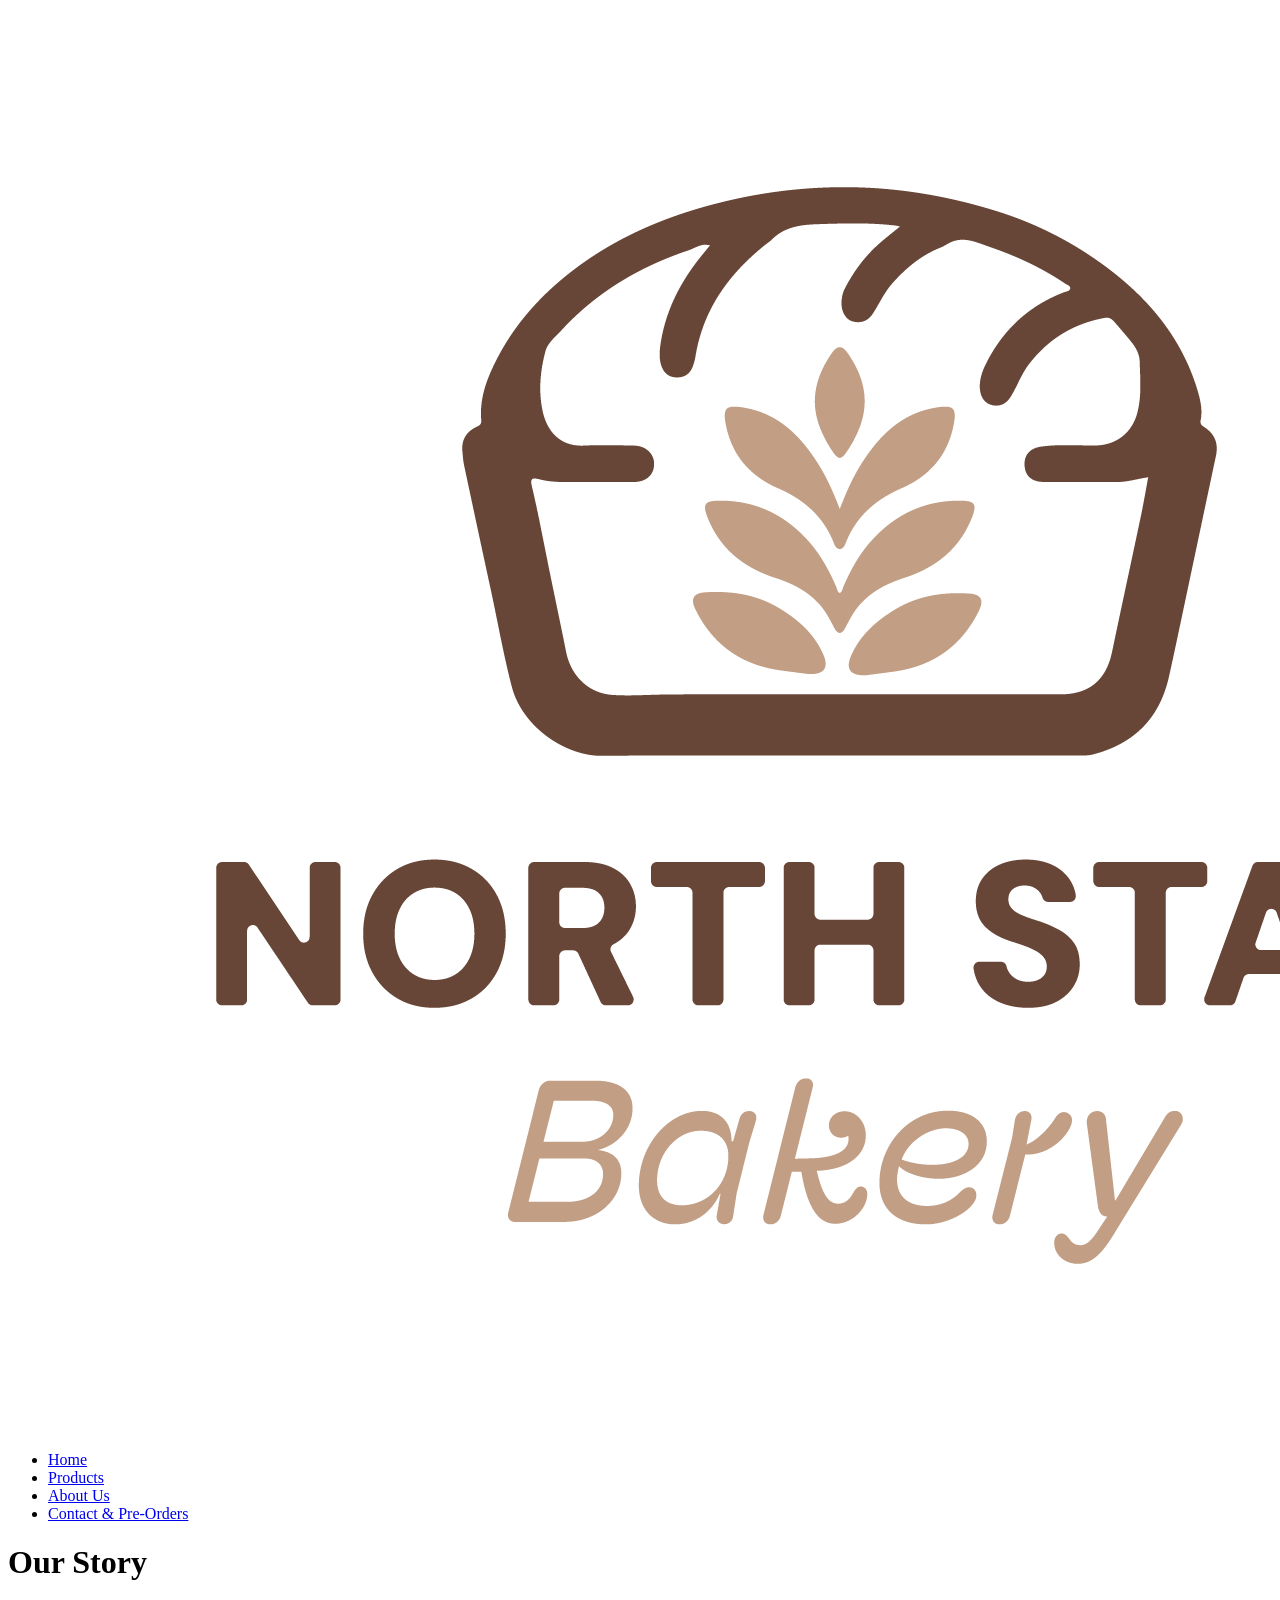
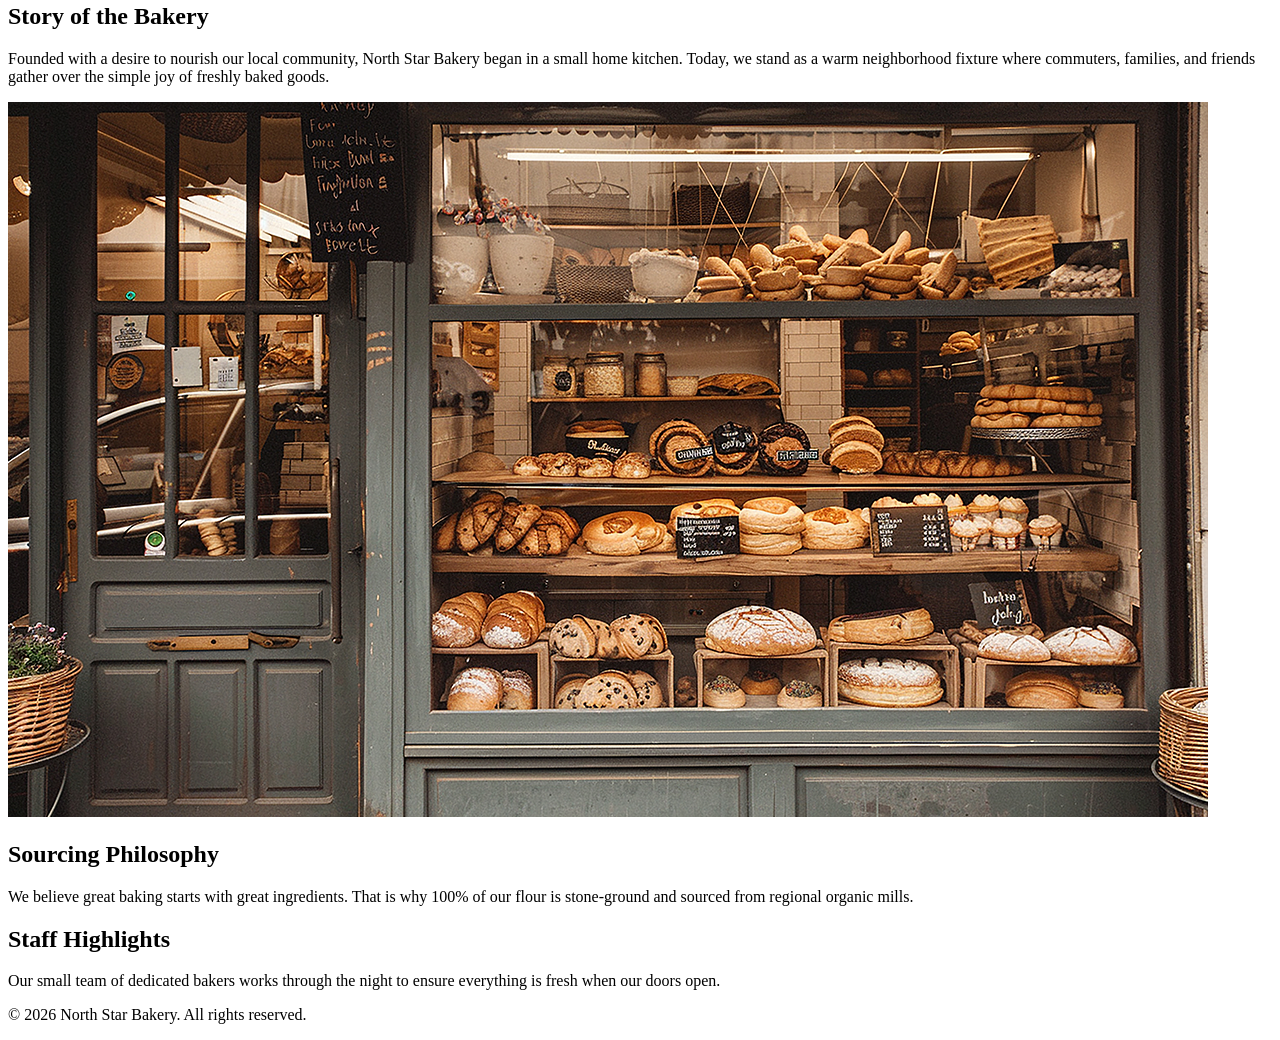
==== about.html @ 90bc3792 "Updated website code" ====
<!DOCTYPE html>
<html lang="en">
<head>
    <meta charset="UTF-8">
    <meta name="viewport" content="width=device-width, initial-scale=1.0">
    <title>About Us | North Star Bakery</title>
</head>
<body>

    <header>
        <img src="images/bakery-logo_c.png" alt="North Star Bakery logo">
        <nav>
            <ul>
                <li><a href="index.html">Home</a></li>
                <li><a href="products.html">Products</a></li>
                <li><a href="about.html">About Us</a></li>
                <li><a href="contact.html">Contact &amp; Pre-Orders</a></li>
            </ul>
        </nav>
    </header>

    <main>
        <h1>Our Story</h1>
        
        <h2>Story of the Bakery</h2>
        <p>Founded with a desire to nourish our local community, North Star Bakery began in a small home kitchen. Today, we stand as a warm neighborhood fixture where commuters, families, and friends gather over the simple joy of freshly baked goods.</p>
        <img src="images/bakery-storefront_c.png" alt="The warm, inviting front entrance of North Star Bakery with a chalkboard sign welcoming patrons">

        <h2>Sourcing Philosophy</h2>
        <p>We believe great baking starts with great ingredients. That is why 100% of our flour is stone-ground and sourced from regional organic mills.</p>

        <h2>Staff Highlights</h2>
        <p>Our small team of dedicated bakers works through the night to ensure everything is fresh when our doors open.</p>
    </main>

    <footer>
        <p>&copy; 2026 North Star Bakery. All rights reserved.</p>
    </footer>

</body>
</html>
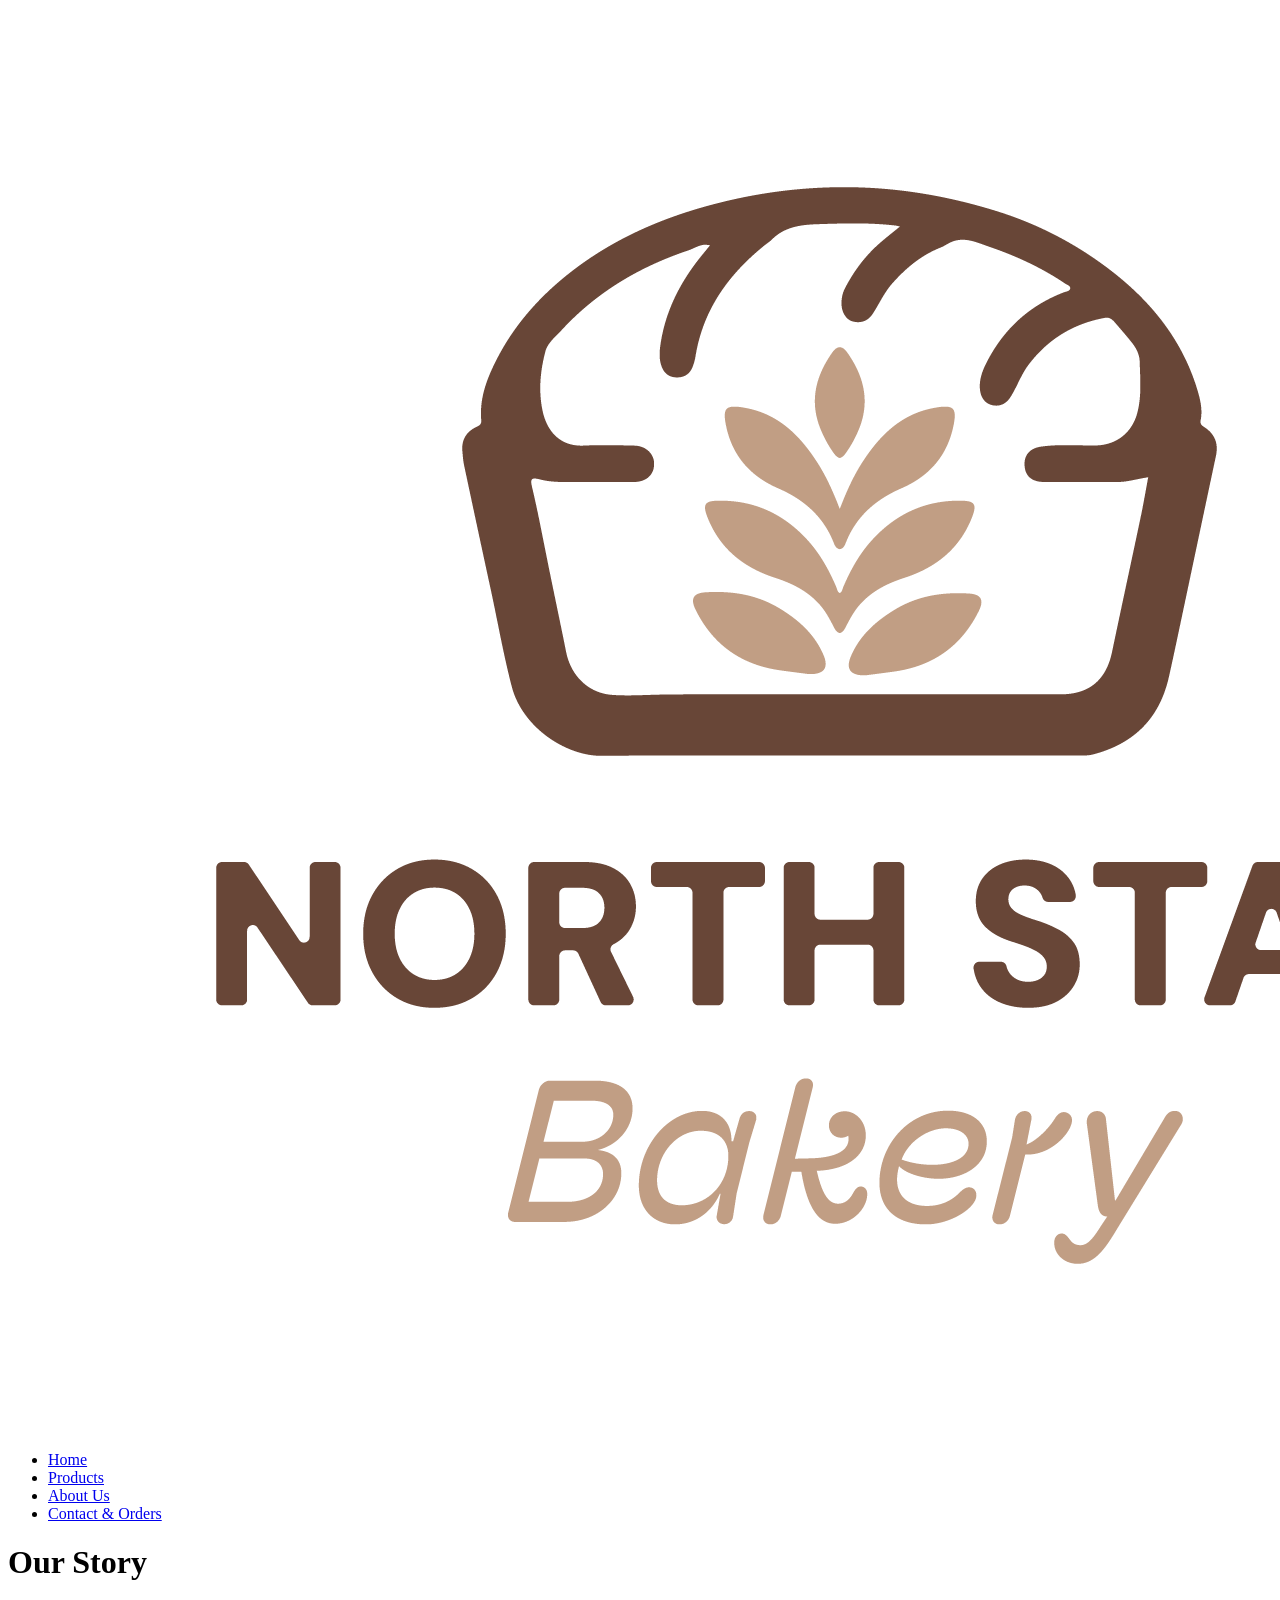
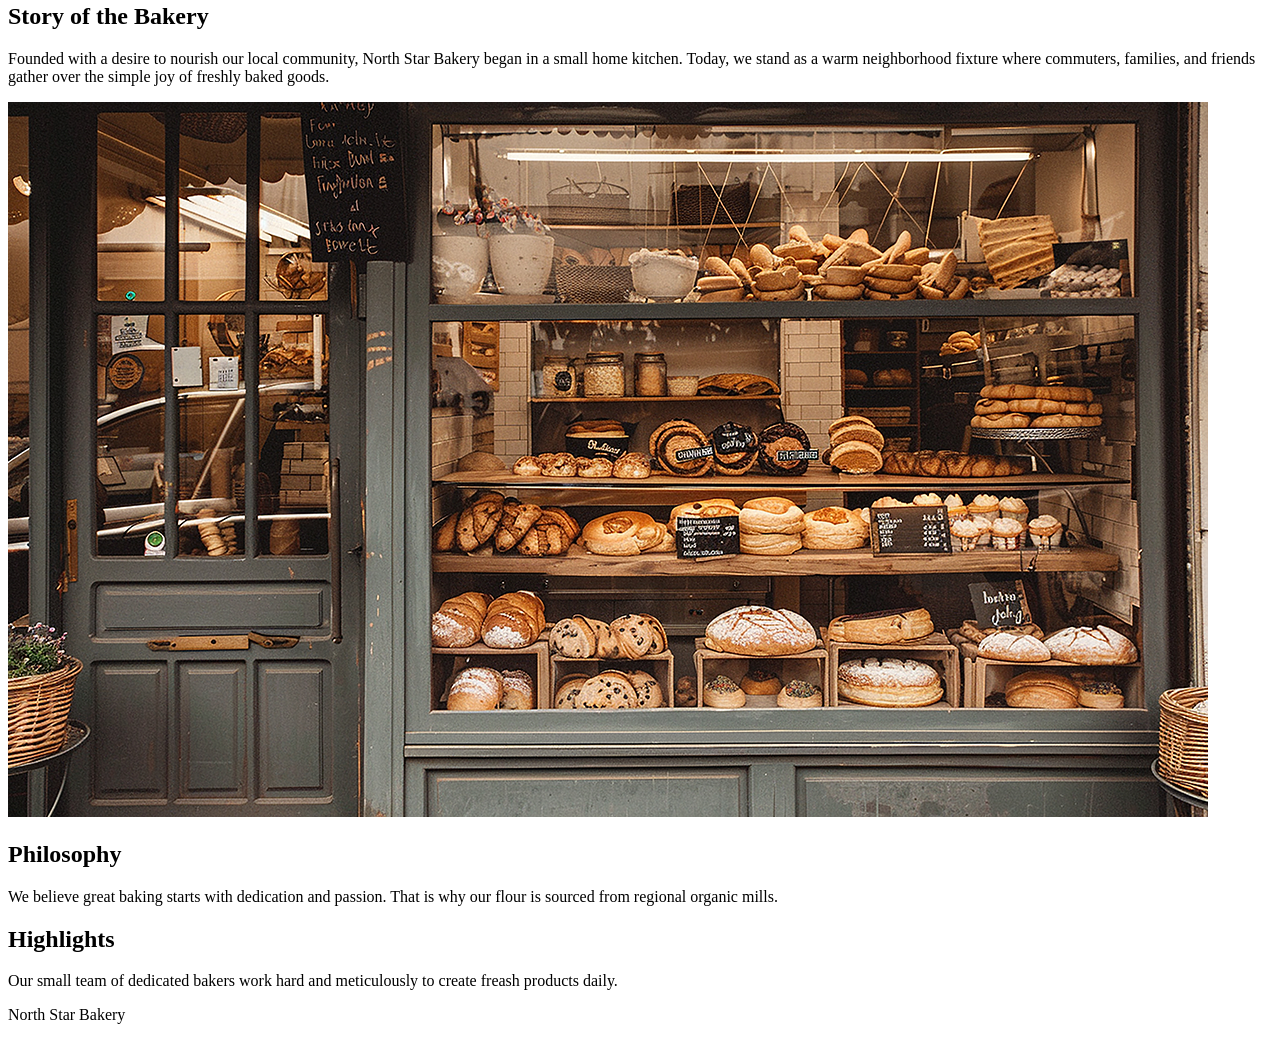
==== commit 057b1d3f: "Updated website code" ====
--- a/about.html
+++ b/about.html
@@ -3,18 +3,18 @@
 <head>
     <meta charset="UTF-8">
     <meta name="viewport" content="width=device-width, initial-scale=1.0">
-    <title>About Us | North Star Bakery</title>
+    <title>About Us</title>
 </head>
 <body>
 
     <header>
-        <img src="images/bakery-logo_c.png" alt="North Star Bakery logo">
+        <img src="images/bakery-logo_c.png" alt="North Star Bakery logo, loaf of bread with wheat stalk">
         <nav>
             <ul>
                 <li><a href="index.html">Home</a></li>
                 <li><a href="products.html">Products</a></li>
                 <li><a href="about.html">About Us</a></li>
-                <li><a href="contact.html">Contact &amp; Pre-Orders</a></li>
+                <li><a href="contact.html">Contact &amp; Orders</a></li>
             </ul>
         </nav>
     </header>
@@ -26,15 +26,15 @@
         <p>Founded with a desire to nourish our local community, North Star Bakery began in a small home kitchen. Today, we stand as a warm neighborhood fixture where commuters, families, and friends gather over the simple joy of freshly baked goods.</p>
         <img src="images/bakery-storefront_c.png" alt="The warm, inviting front entrance of North Star Bakery with a chalkboard sign welcoming patrons">
 
-        <h2>Sourcing Philosophy</h2>
-        <p>We believe great baking starts with great ingredients. That is why 100% of our flour is stone-ground and sourced from regional organic mills.</p>
+        <h2>Philosophy</h2>
+        <p>We believe great baking starts with dedication and passion. That is why our flour is sourced from regional organic mills.</p>
 
-        <h2>Staff Highlights</h2>
-        <p>Our small team of dedicated bakers works through the night to ensure everything is fresh when our doors open.</p>
+        <h2>Highlights</h2>
+        <p>Our small team of dedicated bakers work hard and meticulously to create freash products daily.</p>
     </main>
 
     <footer>
-        <p>&copy; 2026 North Star Bakery. All rights reserved.</p>
+        <p>North Star Bakery</p>
     </footer>
 
 </body>
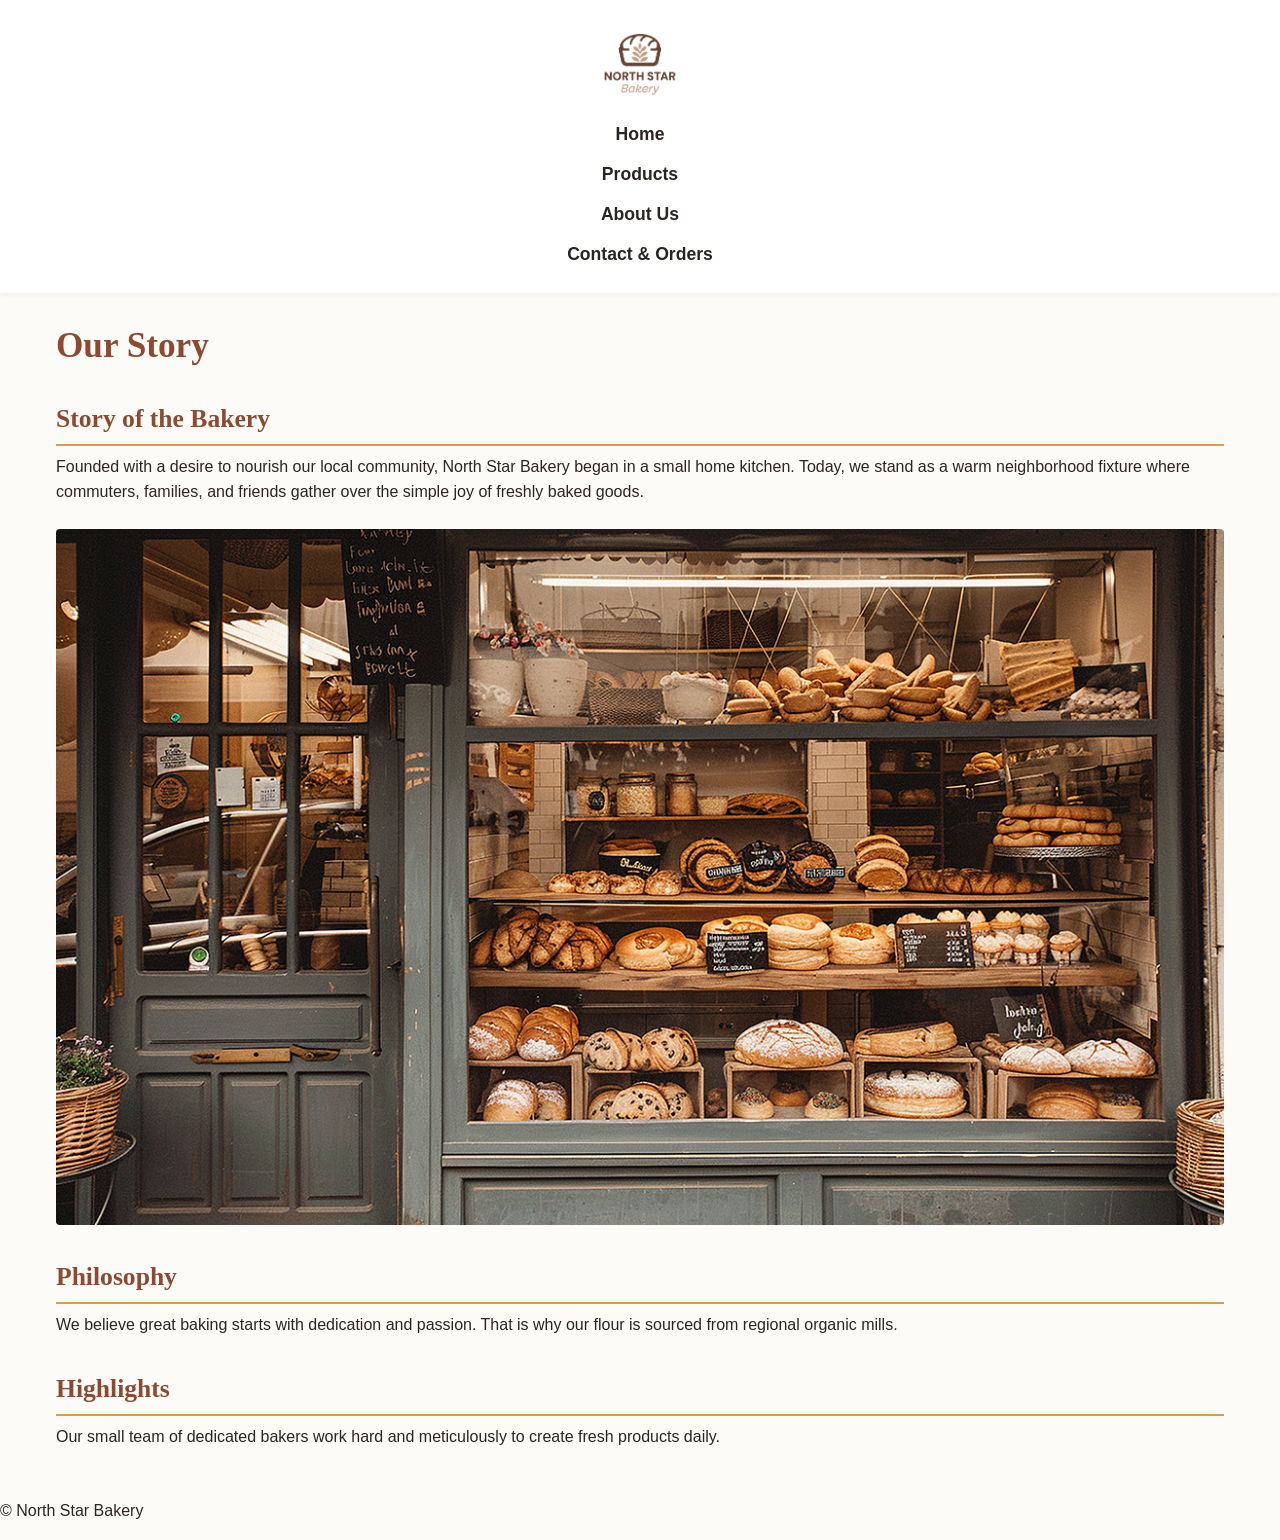
==== commit 92145756: "Updated website code" ====
--- a/about.html
+++ b/about.html
@@ -3,7 +3,8 @@
 <head>
     <meta charset="UTF-8">
     <meta name="viewport" content="width=device-width, initial-scale=1.0">
-    <title>About Us</title>
+    <title>About Us | North Star Bakery</title>
+    <link rel="stylesheet" href="styles.css">
 </head>
 <body>
 
@@ -30,11 +31,11 @@
         <p>We believe great baking starts with dedication and passion. That is why our flour is sourced from regional organic mills.</p>
 
         <h2>Highlights</h2>
-        <p>Our small team of dedicated bakers work hard and meticulously to create freash products daily.</p>
+        <p>Our small team of dedicated bakers work hard and meticulously to create fresh products daily.</p>
     </main>
 
     <footer>
-        <p>North Star Bakery</p>
+        <p>&copy; North Star Bakery</p>
     </footer>
 
 </body>
--- a/styles.css
+++ b/styles.css
@@ -0,0 +1,262 @@
+/* ==========================================================================
+   1. Theme Variables & Base Setup
+   ========================================================================== */
+:root {
+    /* Main colors */
+    --color-primary: #8C4A32;    /* Warm terracotta brown */
+    --color-secondary: #D99B52;  /* Honey gold accent */
+    --color-dark: #2C2523;       /* Dark espresso for easy-to-read text */
+    --color-light: #FDFBF7;      /* Soft cream background */
+    --color-white: #FFFFFF;
+
+    /* Fonts */
+    --font-heading: 'Georgia', serif;
+    --font-body: 'Arial', sans-serif;
+}
+
+/* Quick reset to keep spacing predictable */
+* {
+    box-sizing: border-box;
+    margin: 0;
+    padding: 0;
+}
+
+body {
+    font-family: var(--font-body);
+    font-size: 16px;
+    line-height: 1.6;
+    color: var(--color-dark);
+    background-color: var(--color-light);
+}
+
+/* ==========================================================================
+   2. Text & Reusable Bits
+   ========================================================================== */
+h1, h2, h3 {
+    font-family: var(--font-heading);
+    color: var(--color-primary);
+    margin-bottom: 0.5rem;
+    font-weight: 700;
+}
+
+h1 {
+    font-size: 2.2rem;
+    line-height: 1.2;
+}
+
+h2 {
+    font-size: 1.6rem;
+    margin-top: 2rem;
+    border-bottom: 2px solid var(--color-secondary);
+    padding-bottom: 0.25rem;
+}
+
+p {
+    margin-bottom: 1rem;
+}
+
+img, picture, audio {
+    display: block;
+    max-width: 100%;
+    height: auto;
+    margin: 1.5rem auto;
+    border-radius: 4px;
+}
+
+/* ==========================================================================
+   3. Phone-First Layout (Default)
+   ========================================================================== */
+header {
+    background-color: var(--color-white);
+    padding: 1.5rem 1rem;
+    box-shadow: 0 2px 4px rgba(0, 0, 0, 0.05);
+}
+
+header img {
+    max-height: 80px;
+    margin: 0 auto 1rem auto;
+}
+
+nav ul {
+    list-style: none;
+    display: flex;
+    flex-direction: column; /* Stack menu items on small screens */
+    gap: 0.75rem;
+    text-align: center;
+}
+
+nav a {
+    text-decoration: none;
+    color: var(--color-dark);
+    font-weight: bold;
+    font-size: 1.1rem;
+    padding: 0.5rem;
+    transition: color 0.3s ease;
+}
+
+nav a:hover, nav a:focus {
+    color: var(--color-primary);
+}
+
+main {
+    padding: 2rem 1rem;
+    max-width: 1200px;
+    margin: 0 auto;
+}
+
+/* Content cards */
+figure {
+    margin: 1.5rem 0;
+    background: var(--color-white);
+    padding: 1rem;
+    border-radius: 4px;
+    box-shadow: 0 2px 8px rgba(0, 0, 0, 0.05);
+}
+
+figcaption {
+    font-family: var(--font-heading);
+    font-style: italic;
+    text-align: center;
+    color: var(--color-primary);
+    margin-top: 0.5rem;
+}
+
+/* Form layout */
+form {
+    background-color: var(--color-white);
+    padding: 1.5rem;
+    border-radius: 6px;
+    box-shadow: 0 2px 10px rgba(0, 0, 0, 0.05);
+    margin-top: 1.5rem;
+}
+
+fieldset {
+    border: 1px solid var(--color-secondary);
+    border-radius: 4px;
+    padding: 1rem;
+    margin-bottom: 1.5rem;
+}
+
+legend {
+    font-family: var(--font-heading);
+    font-weight: bold;
+    color: var(--color-primary);
+    padding: 0 0.5rem;
+}
+
+label {
+    display: block;
+    margin-bottom: 0.25rem;
+    font-weight: bold;
+}
+
+input[type="text"],
+input[type="email"],
+input[type="date"],
+select,
+textarea {
+    width: 100%;
+    padding: 0.75rem;
+    border: 1px solid #CCC;
+    border-radius: 4px;
+    font-family: var(--font-body);
+    font-size: 1rem;
+    margin-bottom: 0.5rem;
+}
+
+input:focus, select:focus, textarea:focus {
+    outline: 2px solid var(--color-primary);
+    border-color: transparent;
+}
+
+button[type="submit"] {
+    background-color: var(--color-primary);
+    color: var(--color-white);
+    border: none;
+    padding: 0.75rem 2rem;
+    font-size: 1rem;
+    font-weight: bold;
+    ```html
+<!DOCTYPE html>
+<html lang="en">
+<head>
+    <meta charset="UTF-8">
+    <meta name="viewport" content="width=device-width, initial-scale=1.0">
+    <title>Artisanal Bakery & Cafe</title>
+    <link rel="stylesheet" href="style.css">
+</head>
+<body>
+
+    <header>
+        <img src="[https://via.placeholder.com/150x80?text=Bakery+Logo](https://via.placeholder.com/150x80?text=Bakery+Logo)" alt="Artisanal Bakery Logo">
+        <nav>
+            <ul>
+                <li><a href="#about">Our Story</a></li>
+                <li><a href="#menu">Daily Special</a></li>
+                <li><a href="#order">Place an Order</a></li>
+            </ul>
+        </nav>
+    </header>
+
+    <main>
+        <section id="about">
+            <h1>Handcrafted Sourdough & Pastries</h1>
+            <p>Welcome to our neighborhood bakery, where tradition meets quality ingredients. We bake every loaf fresh daily using long fermentation techniques and organic flour.</p>
+        </section>
+
+        <section id="menu">
+            <h2>Today's Featured Bakes</h2>
+            <figure>
+                <img src="[https://via.placeholder.com/600x400?text=Fresh+Sourdough+Bread](https://via.placeholder.com/600x400?text=Fresh+Sourdough+Bread)" alt="Freshly baked artisanal sourdough bread crust">
+                <figcaption>Classic Country Sourdough — Naturally Leavened</figcaption>
+            </figure>
+            
+            <p>Listen to the crunch of our signature crust:</p>
+            <audio controls>
+                <source src="audio-sample.mp3" type="audio/mpeg">
+                Your browser does not support the audio element.
+            </audio>
+        </section>
+
+        <section id="order">
+            <h2>Pre-Order Fresh Bread</h2>
+            <form action="#" method="post">
+                <fieldset>
+                    <legend>Contact Information</legend>
+                    
+                    <label for="fullname">Full Name</label>
+                    <input type="text" id="fullname" name="fullname" required placeholder="Jane Doe">
+
+                    <label for="email">Email Address</label>
+                    <input type="email" id="email" name="email" required placeholder="jane@example.com">
+                </fieldset>
+
+                <fieldset>
+                    <legend>Order Details</legend>
+
+                    <label for="item">Select Bread</label>
+                    <select id="item" name="item" required>
+                        <option value="">-- Choose an Option --</option>
+                        <option value="sourdough">Country Sourdough</option>
+                        <option value="baguette">French Baguette</option>
+                        <option value="ciabatta">Olive Ciabatta</option>
+                    </select>
+
+                    <label for="pickup-date">Pickup Date</label>
+                    <input type="date" id="pickup-date" name="pickup-date" required>
+
+                    <label for="notes">Special Instructions</label>
+                    <textarea id="notes" name="notes" rows="4" placeholder="Slicing preferences, dietary notes, etc."></textarea>
+                </fieldset>
+
+                <button type="submit">Submit Order</button>
+            </form>
+        </section>
+    </main>
+
+    <footer>
+        <p>&copy; 2026 Artisanal Bakery. All rights reserved.</p>
+    </footer>
+
+</body>
+</html>
